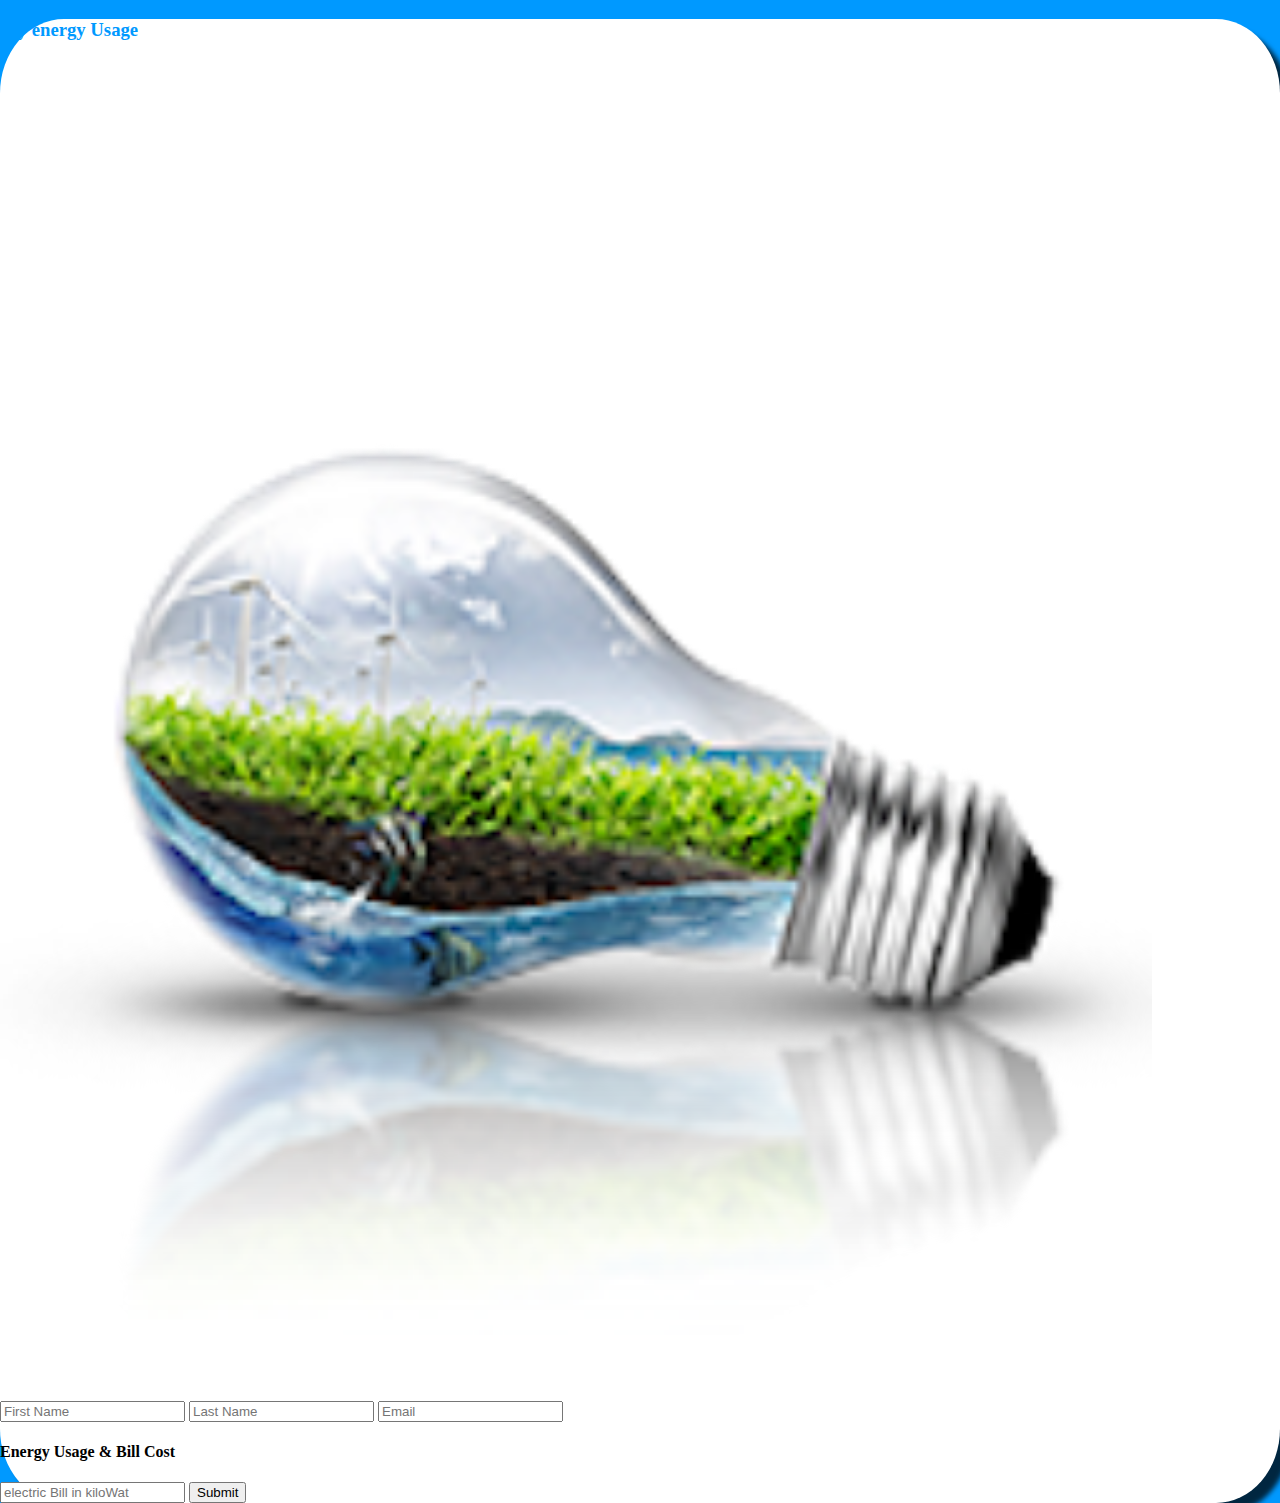
==== index.html @ ec4d0c54 "user information on display" ====
<!DOCTYPE html>
<html>
<head>
	<meta charset='utf-8'>
	<title>My Energy Use</title>
	<link rel="stylesheet" href="https://maxcdn.bootstrapcdn.com/bootstrap/3.3.5/css/bootstrap.min.css" integrity="sha512-dTfge/zgoMYpP7QbHy4gWMEGsbsdZeCXz7irItjcC3sPUFtf0kuFbDz/ixG7ArTxmDjLXDmezHubeNikyKGVyQ==" crossorigin="anonymous">	
	<link href='css/main.css' rel='stylesheet'>
</head>
<body>
	<div class='container'>
		<section>
			<div class='col-md-12'>
				<h3>My energy Usage</h3>
			</div>
		</section>
		<section>
			<div class='row'>
				<div class='col-md-1'>
				</div>
				<div class='col-md-5'>
				<img src='img/transbulb.png' class='mainimg' alt='earth inside a lightbulb' />
				</div>
				<div class='col-md-5'>
					<form action='display.html' method='GET'>
						<label for="firstName">
							<input type='text' class='form-control' name='firstName' placeholder='First Name' />
						</label>
						<label for="lastName">
							<input type='text' class='form-control' name='lastName' placeholder='Last Name' />
						</label>
						<label for="email">
							<input type='email' class='form-control' name='email' placeholder='Email' />
						</label>
						<h4>Energy Usage &amp; Bill Cost</h4>
						<label for="kiloWatt">
							<input type='text' class='form-control' name='kiloWatt' placeholder='electric Bill in kiloWat'/>
						</label>
						<input type='submit' id='button' class="btn btn-default btn-lg"/>
					</form>
				</div>
				<div class='col-md-1'>
				</div>
			</div>
		</section>
	</div>
	<script src="https://ajax.googleapis.com/ajax/libs/jquery/1.11.3/jquery.min.js"></script>
	<script src='js/form.js'></script>
</body>
</html>
---- css/main.css ----
body {
	margin: 0 auto;
	background: #09f;
}

h3 {
	color: #09f;
}


.container {
	margin-top: 1em;
	background: #fff;
	-webkit-box-shadow: 10px 10px 5px 0 rgba(0,0,0,0.75);
	-moz-box-shadow: 10px 10px 5px 0 rgba(0,0,0,0.75);
	box-shadow: 10px 10px 5px 0 rgba(0,0,0,0.75);
	border-radius: 5%;
}

.mainimg {
	width: 90%;
}
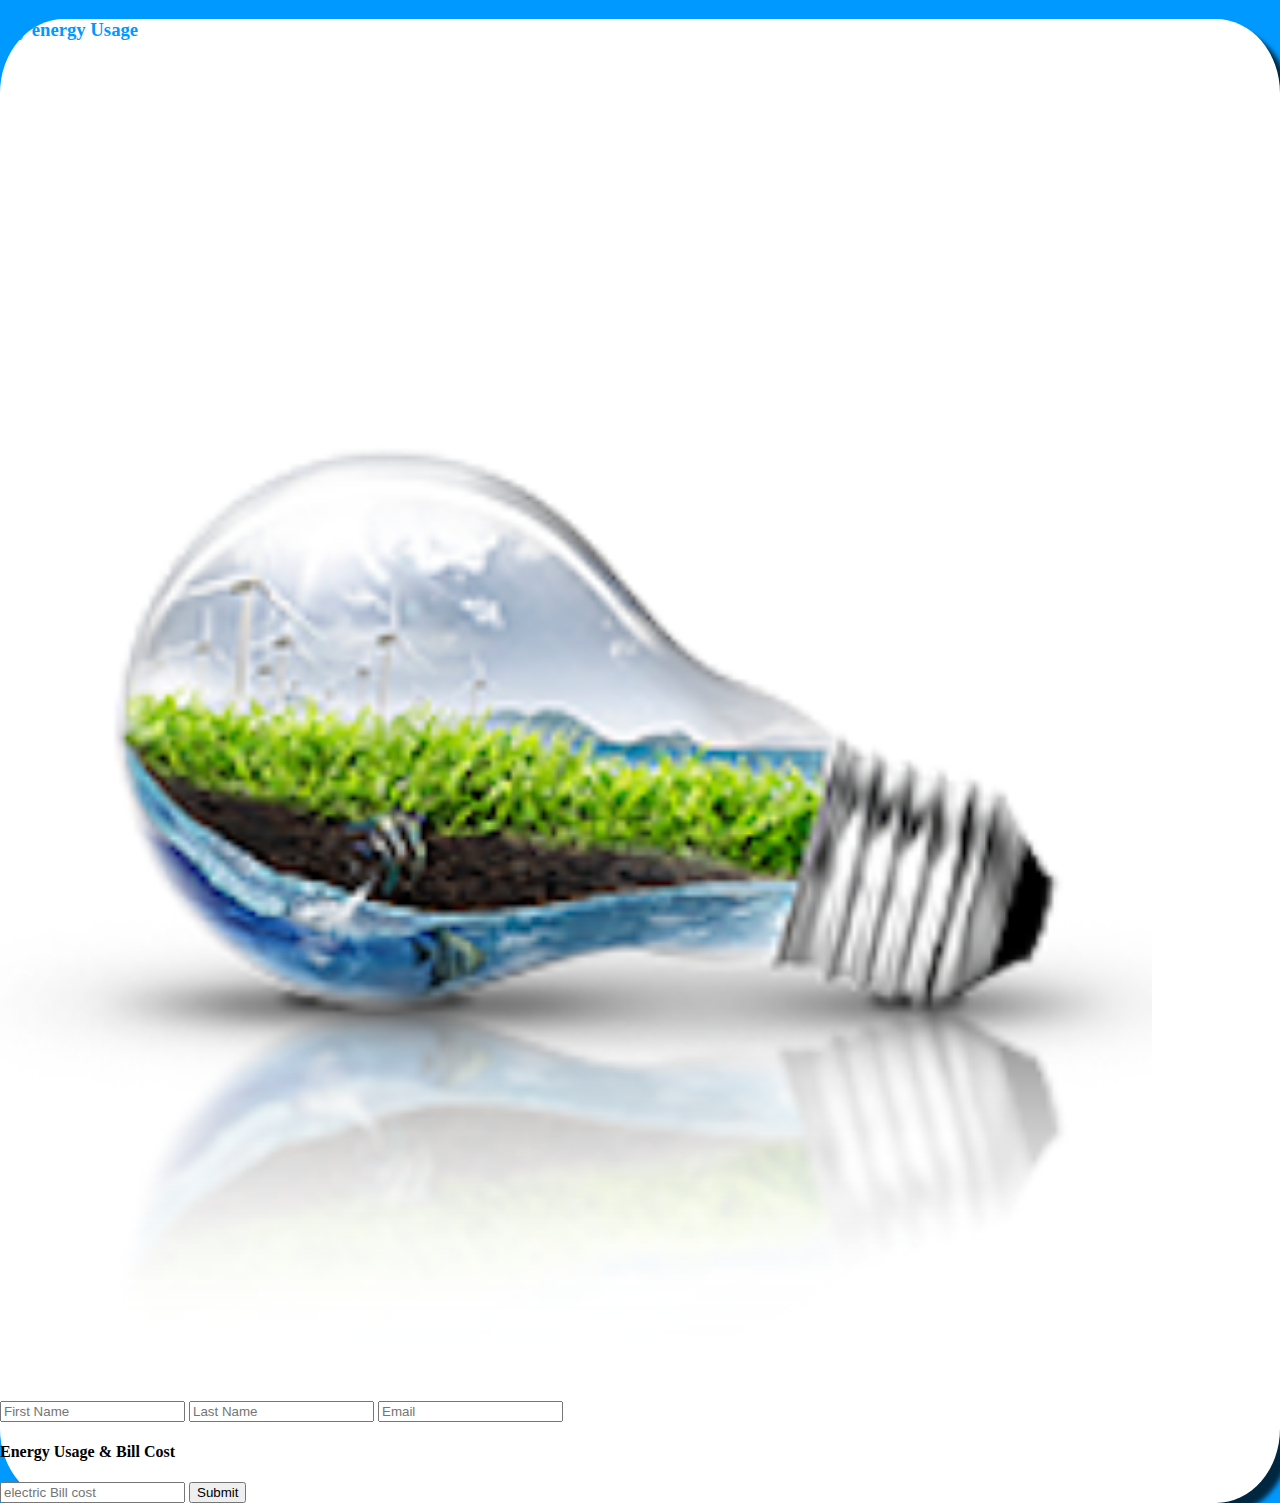
==== commit 588e23d4: "started hardcoding user inputs" ====
--- a/index.html
+++ b/index.html
@@ -32,8 +32,8 @@
 							<input type='email' class='form-control' name='email' placeholder='Email' />
 						</label>
 						<h4>Energy Usage &amp; Bill Cost</h4>
-						<label for="kiloWatt">
-							<input type='text' class='form-control' name='kiloWatt' placeholder='electric Bill in kiloWat'/>
+						<label for="electric price">
+							<input type='text' class='form-control' name='bill' placeholder='electric Bill cost'/>
 						</label>
 						<input type='submit' id='button' class="btn btn-default btn-lg"/>
 					</form>
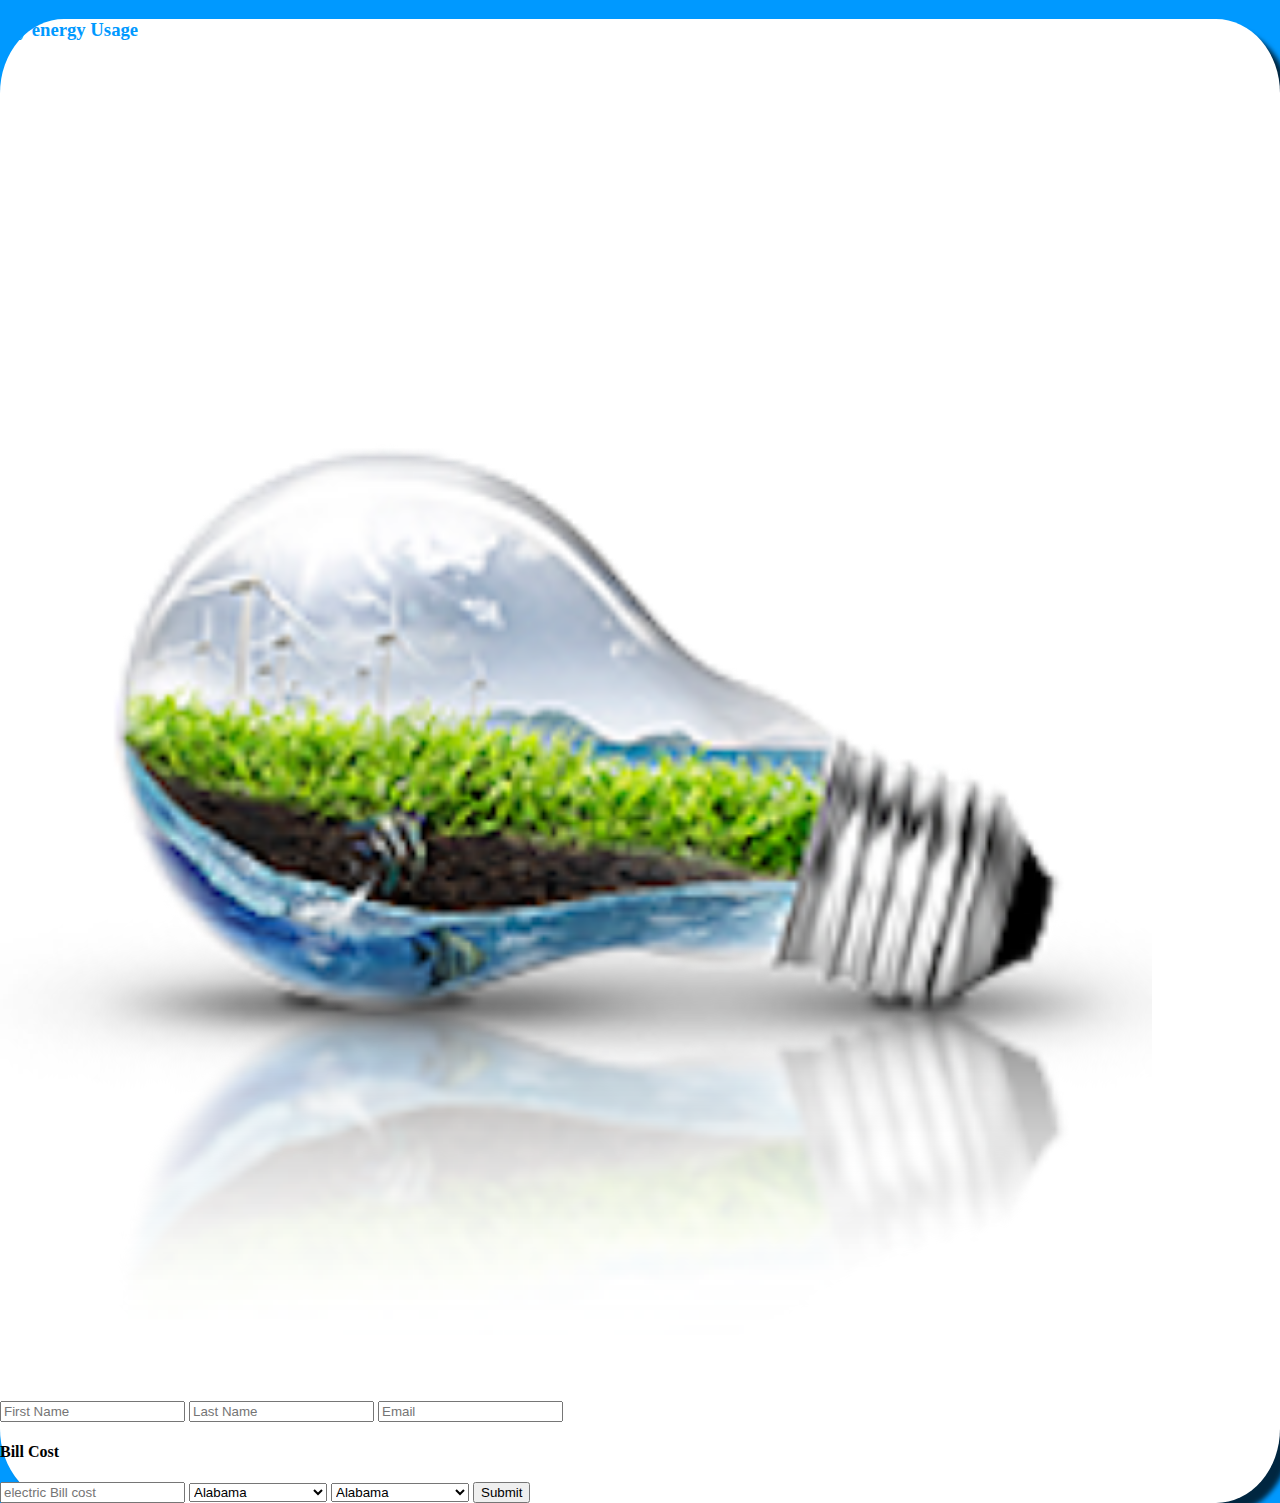
==== commit ffca7a66: "added select box for bar graph" ====
--- a/index.html
+++ b/index.html
@@ -31,9 +31,119 @@
 						<label for="email">
 							<input type='email' class='form-control' name='email' placeholder='Email' />
 						</label>
-						<h4>Energy Usage &amp; Bill Cost</h4>
+						<h4>Bill Cost</h4>
 						<label for="electric price">
 							<input type='text' class='form-control' name='bill' placeholder='electric Bill cost'/>
+						</label>
+						<label for='firstState'>
+							<select name='firstState' class='form-control'>
+								<option value='AL'>Alabama</option>
+								<option value='Ak'>Alaska</option>
+								<option value='AZ'>Arizona</option>
+								<option value='CA'>Cailifornia</option>
+								<option value='CO'>Colorado</option>
+								<option value='CT'>Connecticut</option>
+								<option value='DE'>Delaware</option>
+								<option value='DC'>District of Columbia</option>
+								<option value='FL'>Florida</option>
+								<option value='GA'>Georgia</option>
+								<option value='HI'>Hawaii</option>
+								<option value='ID'>Idaho</option>
+								<option value='IL'>Illinois</option>
+								<option value='IN'>Indiana</option>
+								<option value='IA'>Iowa</option>
+								<option value='KS'>Kansas</option>
+								<option value='AR'>Arkansas</option>
+								<option value='KY'>Kentukcy</option>
+								<option value='LA'>Louisiana</option>
+								<option value='ME'>Maine</option>
+								<option value='MD'>Maryland</option>
+								<option value='MA'>Massachusetts</option>
+								<option value='MI'>Michigan</option>
+								<option value='MN'>Minnesota</option>
+								<option value='MS'>Mississippi</option>
+								<option value='MO'>Missouri</option>
+								<option value='MT'>Montana</option>
+								<option value='NE'>Nebraska</option>
+								<option value='NV'>Nevada</option>
+								<option value='NH'>New Hampshire</option>
+								<option value='NJ'>New Jersey</option>
+								<option value='NM'>New Mexico</option>
+								<option value='NY'>New York</option>
+								<option value='NC'>North Carolina</option>
+								<option value='ND'>North Dakota</option>
+								<option value='OH'>Ohio</option>
+								<option value='OK'>Oklahoma</option>
+								<option value='OR'>Oregon</option>
+								<option value='PA'>Pennsylvania</option>
+								<option value='RI'>Rhonda Island</option>
+								<option value='SC'>South Carolina</option>
+								<option value='SD'>South Dakota</option>
+								<option value='TN'>Tennesse</option>
+								<option value='TX'>Texas</option>
+								<option value='UT'>Utah</option>
+								<option value='VT'>Vermont</option>
+								<option value='VA'>Virginia</option>
+								<option value='WA'>Washington</option>
+								<option value='WV'>West Virginia</option>
+								<option value='WI'>Wisconsin</option>
+								<option value='WY'>Wyoming</option>
+							</select>
+						</label>
+						<label for='secondStates'>
+							<select name='firstState' class='form-control'>
+								<option value='AL'>Alabama</option>
+								<option value='Ak'>Alaska</option>
+								<option value='AZ'>Arizona</option>
+								<option value='CA'>Cailifornia</option>
+								<option value='CO'>Colorado</option>
+								<option value='CT'>Connecticut</option>
+								<option value='DE'>Delaware</option>
+								<option value='DC'>District of Columbia</option>
+								<option value='FL'>Florida</option>
+								<option value='GA'>Georgia</option>
+								<option value='HI'>Hawaii</option>
+								<option value='ID'>Idaho</option>
+								<option value='IL'>Illinois</option>
+								<option value='IN'>Indiana</option>
+								<option value='IA'>Iowa</option>
+								<option value='KS'>Kansas</option>
+								<option value='AR'>Arkansas</option>
+								<option value='KY'>Kentukcy</option>
+								<option value='LA'>Louisiana</option>
+								<option value='ME'>Maine</option>
+								<option value='MD'>Maryland</option>
+								<option value='MA'>Massachusetts</option>
+								<option value='MI'>Michigan</option>
+								<option value='MN'>Minnesota</option>
+								<option value='MS'>Mississippi</option>
+								<option value='MO'>Missouri</option>
+								<option value='MT'>Montana</option>
+								<option value='NE'>Nebraska</option>
+								<option value='NV'>Nevada</option>
+								<option value='NH'>New Hampshire</option>
+								<option value='NJ'>New Jersey</option>
+								<option value='NM'>New Mexico</option>
+								<option value='NY'>New York</option>
+								<option value='NC'>North Carolina</option>
+								<option value='ND'>North Dakota</option>
+								<option value='OH'>Ohio</option>
+								<option value='OK'>Oklahoma</option>
+								<option value='OR'>Oregon</option>
+								<option value='PA'>Pennsylvania</option>
+								<option value='RI'>Rhonda Island</option>
+								<option value='SC'>South Carolina</option>
+								<option value='SD'>South Dakota</option>
+								<option value='TN'>Tennesse</option>
+								<option value='TX'>Texas</option>
+								<option value='UT'>Utah</option>
+								<option value='VT'>Vermont</option>
+								<option value='VA'>Virginia</option>
+								<option value='WA'>Washington</option>
+								<option value='WV'>West Virginia</option>
+								<option value='WI'>Wisconsin</option>
+								<option value='WY'>Wyoming</option>
+							</select>
 						</label>
 						<input type='submit' id='button' class="btn btn-default btn-lg"/>
 					</form>
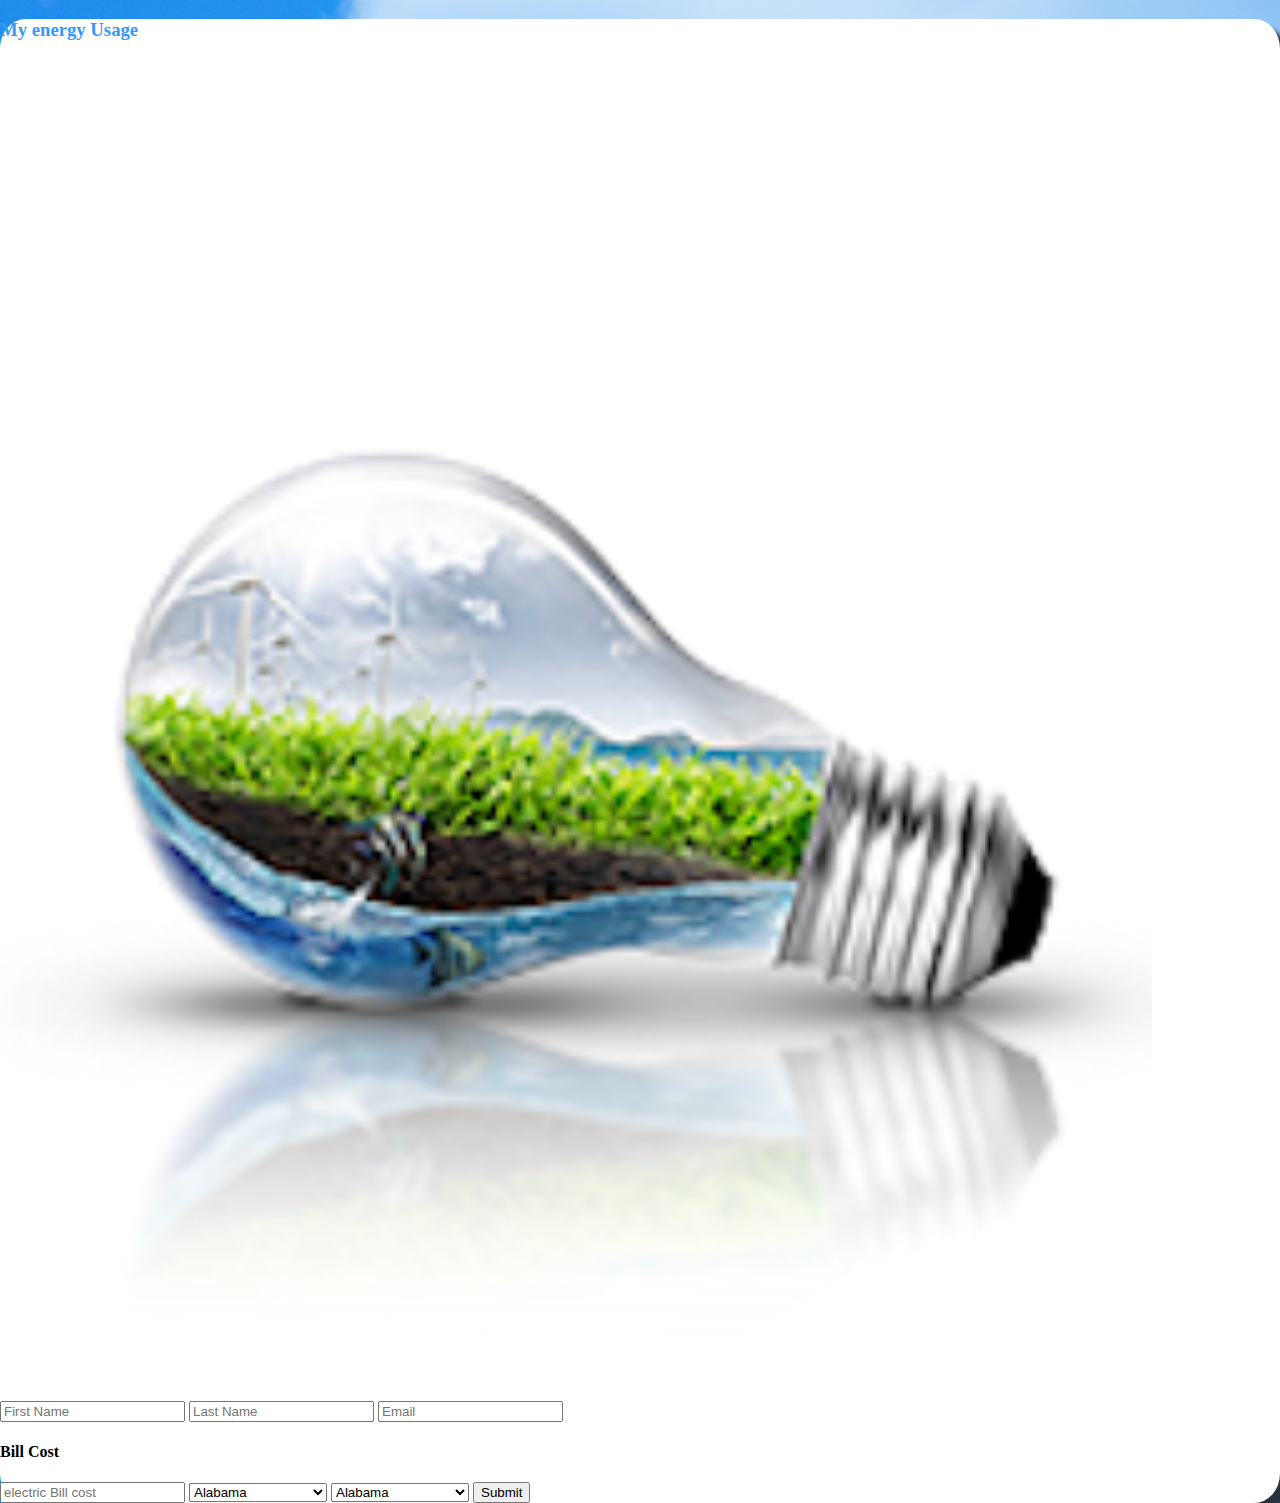
==== commit 973524d5: "bg img/conistent style applied" ====
--- a/index.html
+++ b/index.html
@@ -90,8 +90,8 @@
 								<option value='WY'>Wyoming</option>
 							</select>
 						</label>
-						<label for='secondStates'>
-							<select name='firstState' class='form-control'>
+						<label for='secondState'>
+							<select name='secondState' class='form-control'>
 								<option value='AL'>Alabama</option>
 								<option value='Ak'>Alaska</option>
 								<option value='AZ'>Arizona</option>
--- a/css/main.css
+++ b/css/main.css
@@ -1,10 +1,10 @@
 body {
 	margin: 0 auto;
-	background: #09f;
+	background: url("../img/sky.jpg");
 }
 
 h3 {
-	color: #09f;
+	color: #39f;
 }
 
 
@@ -14,7 +14,7 @@
 	-webkit-box-shadow: 10px 10px 5px 0 rgba(0,0,0,0.75);
 	-moz-box-shadow: 10px 10px 5px 0 rgba(0,0,0,0.75);
 	box-shadow: 10px 10px 5px 0 rgba(0,0,0,0.75);
-	border-radius: 5%;
+	border-radius: 2%;
 }
 
 .mainimg {
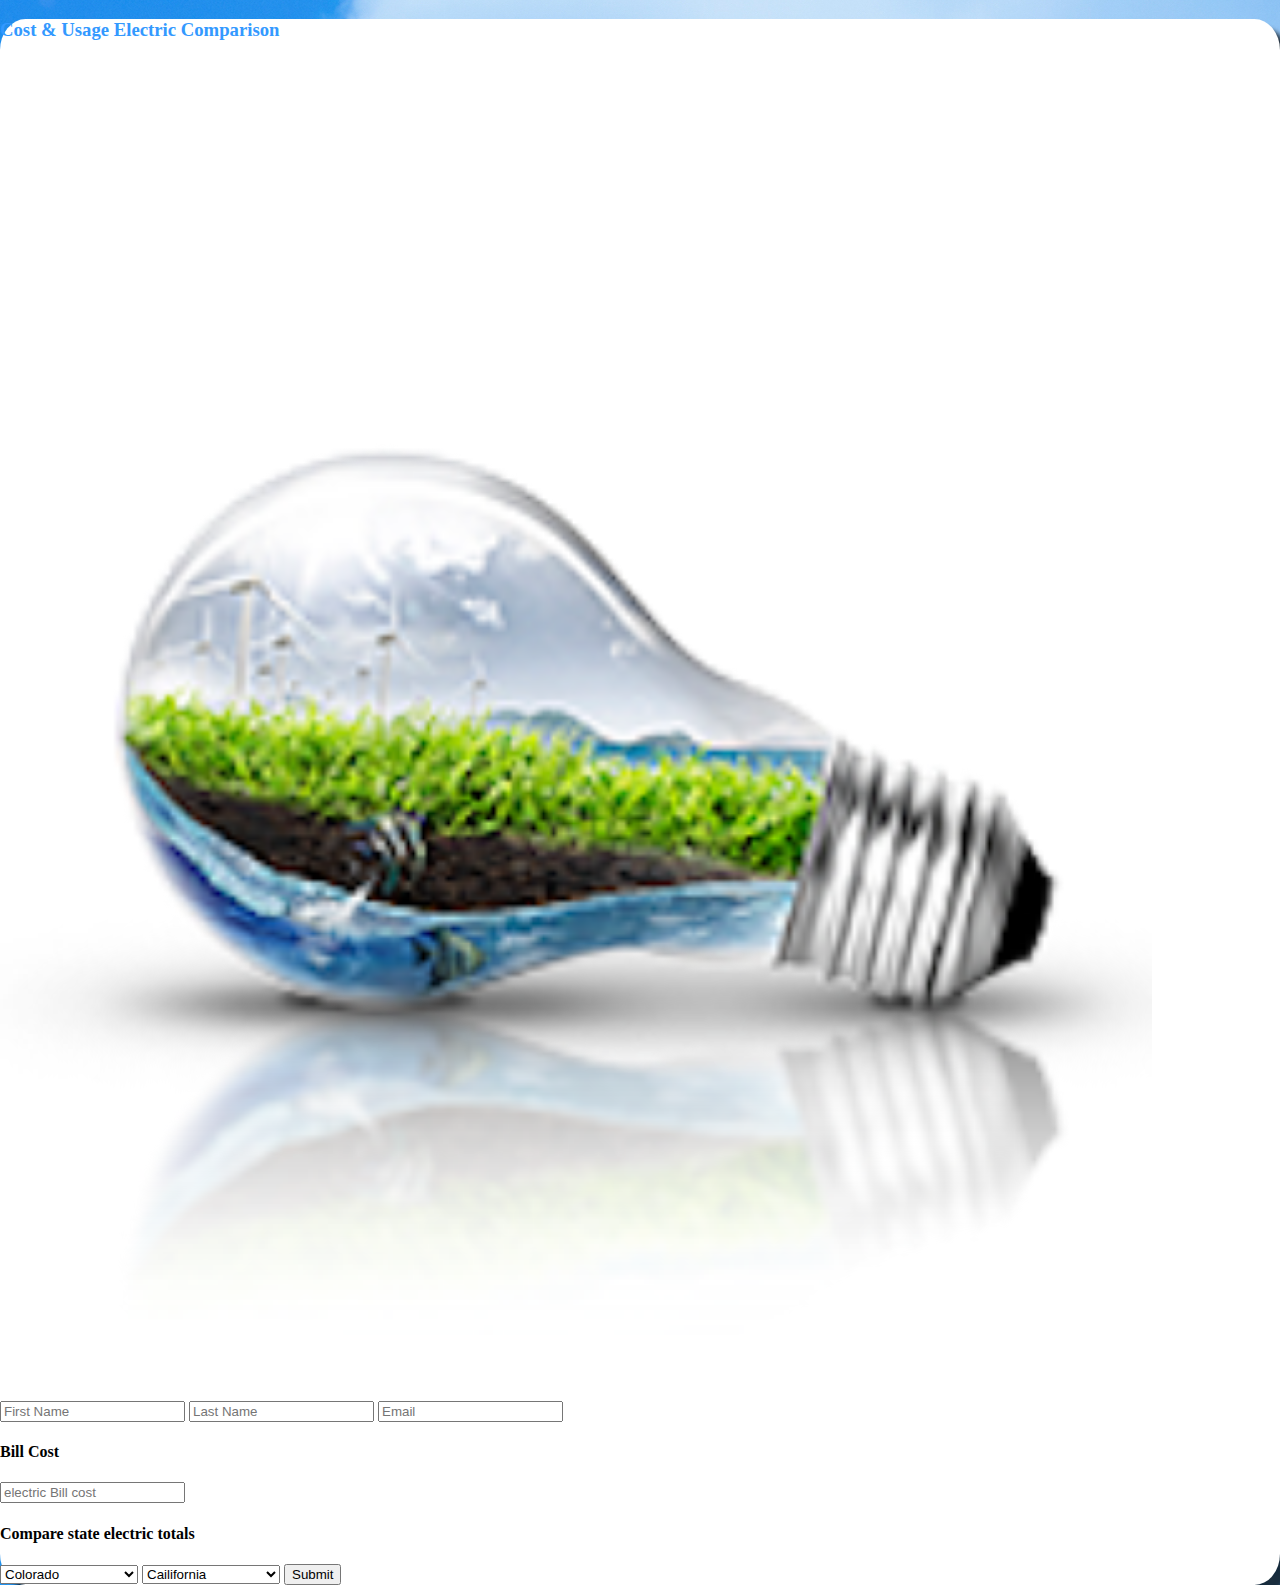
==== commit 075320fd: "default selected box/titles" ====
--- a/index.html
+++ b/index.html
@@ -9,8 +9,16 @@
 <body>
 	<div class='container'>
 		<section>
-			<div class='col-md-12'>
-				<h3>My energy Usage</h3>
+			<div class='row'>
+				<div class='col-md-1'>
+				</div>
+					<div class='col-md-5'>
+						<h3>Cost &amp; Usage Electric Comparison</h3>
+					</div>
+					<div class='col-md-5'>
+					</div>
+				<div class='col-md-1'>
+				</div>
 			</div>
 		</section>
 		<section>
@@ -35,13 +43,14 @@
 						<label for="electric price">
 							<input type='text' class='form-control' name='bill' placeholder='electric Bill cost'/>
 						</label>
+						<h4>Compare state electric totals</h4> 
 						<label for='firstState'>
 							<select name='firstState' class='form-control'>
 								<option value='AL'>Alabama</option>
 								<option value='Ak'>Alaska</option>
 								<option value='AZ'>Arizona</option>
 								<option value='CA'>Cailifornia</option>
-								<option value='CO'>Colorado</option>
+								<option value='CO' selected='selected'>Colorado</option>
 								<option value='CT'>Connecticut</option>
 								<option value='DE'>Delaware</option>
 								<option value='DC'>District of Columbia</option>
@@ -95,7 +104,7 @@
 								<option value='AL'>Alabama</option>
 								<option value='Ak'>Alaska</option>
 								<option value='AZ'>Arizona</option>
-								<option value='CA'>Cailifornia</option>
+								<option value='CA' selected='selected'>Cailifornia</option>
 								<option value='CO'>Colorado</option>
 								<option value='CT'>Connecticut</option>
 								<option value='DE'>Delaware</option>
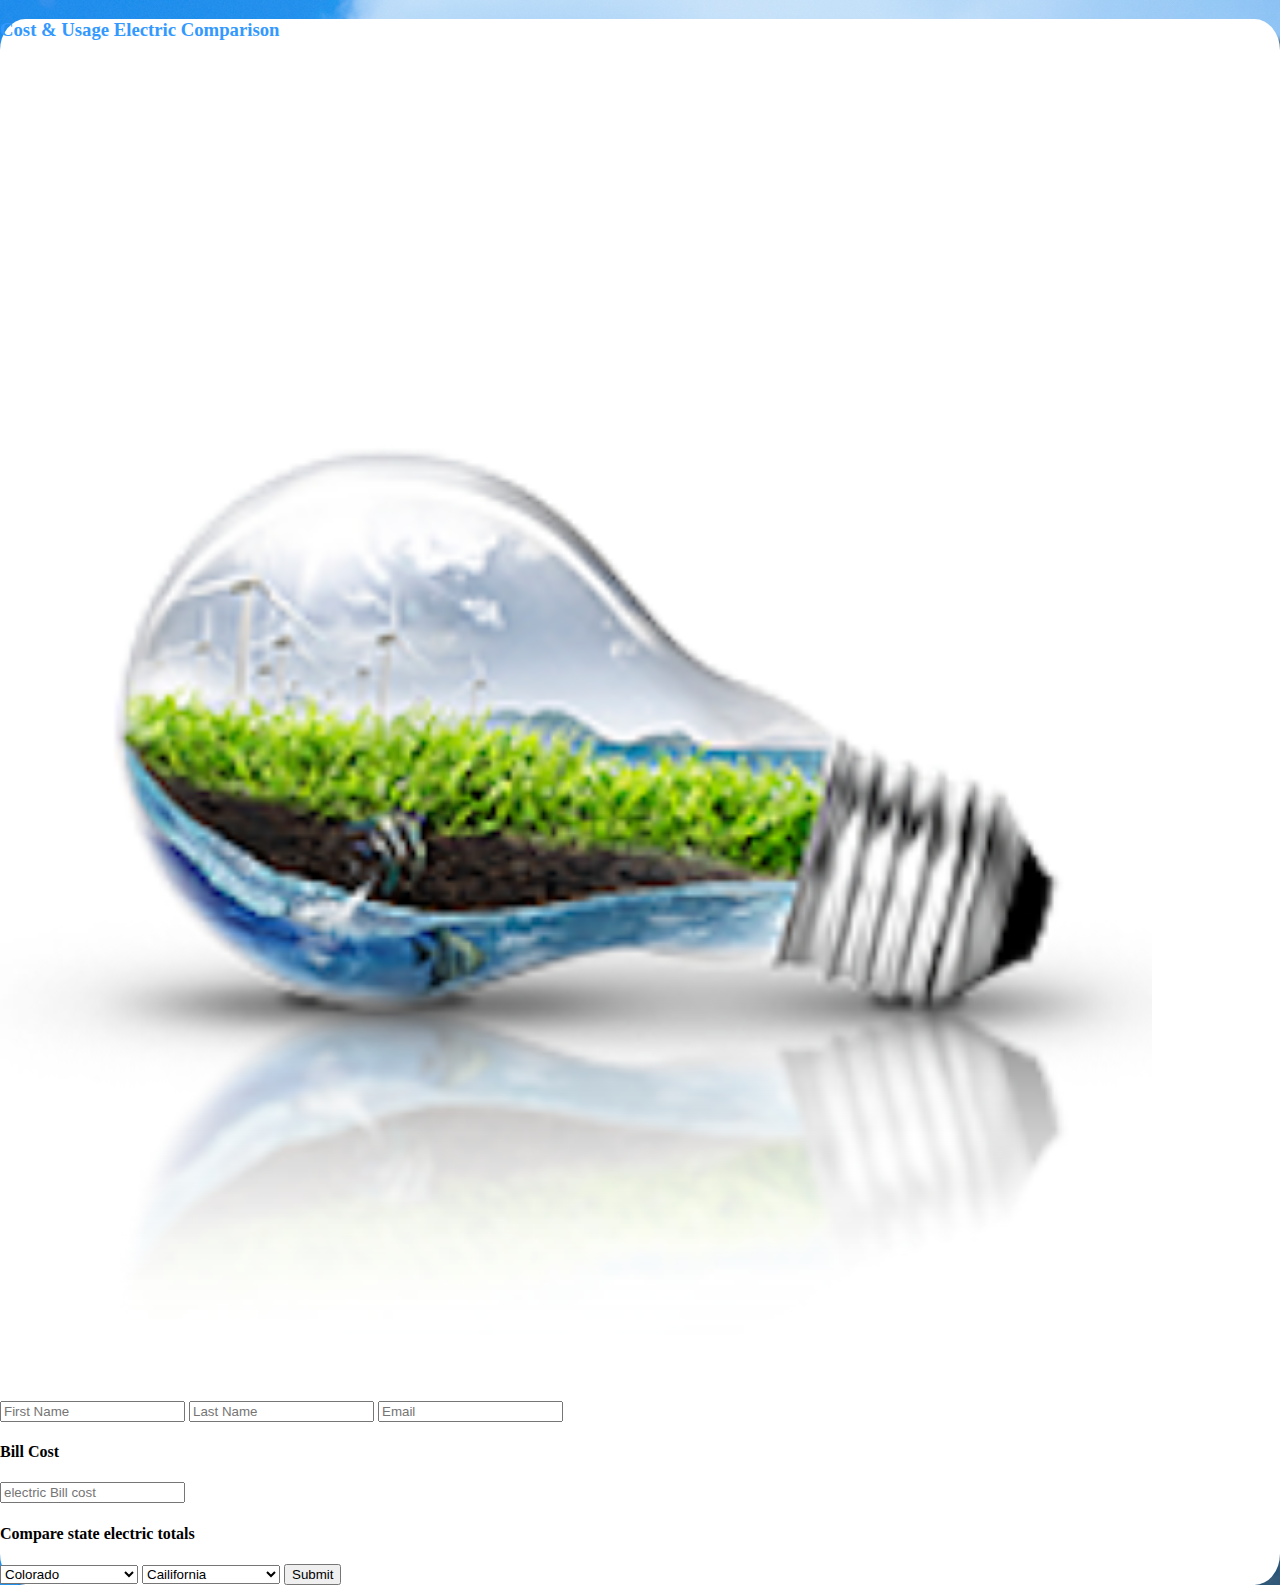
==== commit 78b074cd: "user input stored Locally" ====
--- a/index.html
+++ b/index.html
@@ -31,13 +31,13 @@
 				<div class='col-md-5'>
 					<form action='display.html' method='GET'>
 						<label for="firstName">
-							<input type='text' class='form-control' name='firstName' placeholder='First Name' />
+							<input type='text' class='form-control' id='fName' name='firstName' placeholder='First Name' />
 						</label>
 						<label for="lastName">
-							<input type='text' class='form-control' name='lastName' placeholder='Last Name' />
+							<input type='text' class='form-control' id='lName' name='lastName' placeholder='Last Name' />
 						</label>
 						<label for="email">
-							<input type='email' class='form-control' name='email' placeholder='Email' />
+							<input type='email' class='form-control' id='email' name='email' placeholder='Email' />
 						</label>
 						<h4>Bill Cost</h4>
 						<label for="electric price">
--- a/css/main.css
+++ b/css/main.css
@@ -11,9 +11,9 @@
 .container {
 	margin-top: 1em;
 	background: #fff;
-	-webkit-box-shadow: 10px 10px 5px 0 rgba(0,0,0,0.75);
-	-moz-box-shadow: 10px 10px 5px 0 rgba(0,0,0,0.75);
-	box-shadow: 10px 10px 5px 0 rgba(0,0,0,0.75);
+	-webkit-box-shadow: 20px 20px 5px 0 rgba(0,0,0,0.50);
+	-moz-box-shadow: 20px 20px 5px 0 rgba(0,0,0,0.50);
+	box-shadow: 20px 20px 5px 0 rgba(0,0,0,0.50);
 	border-radius: 2%;
 }
 
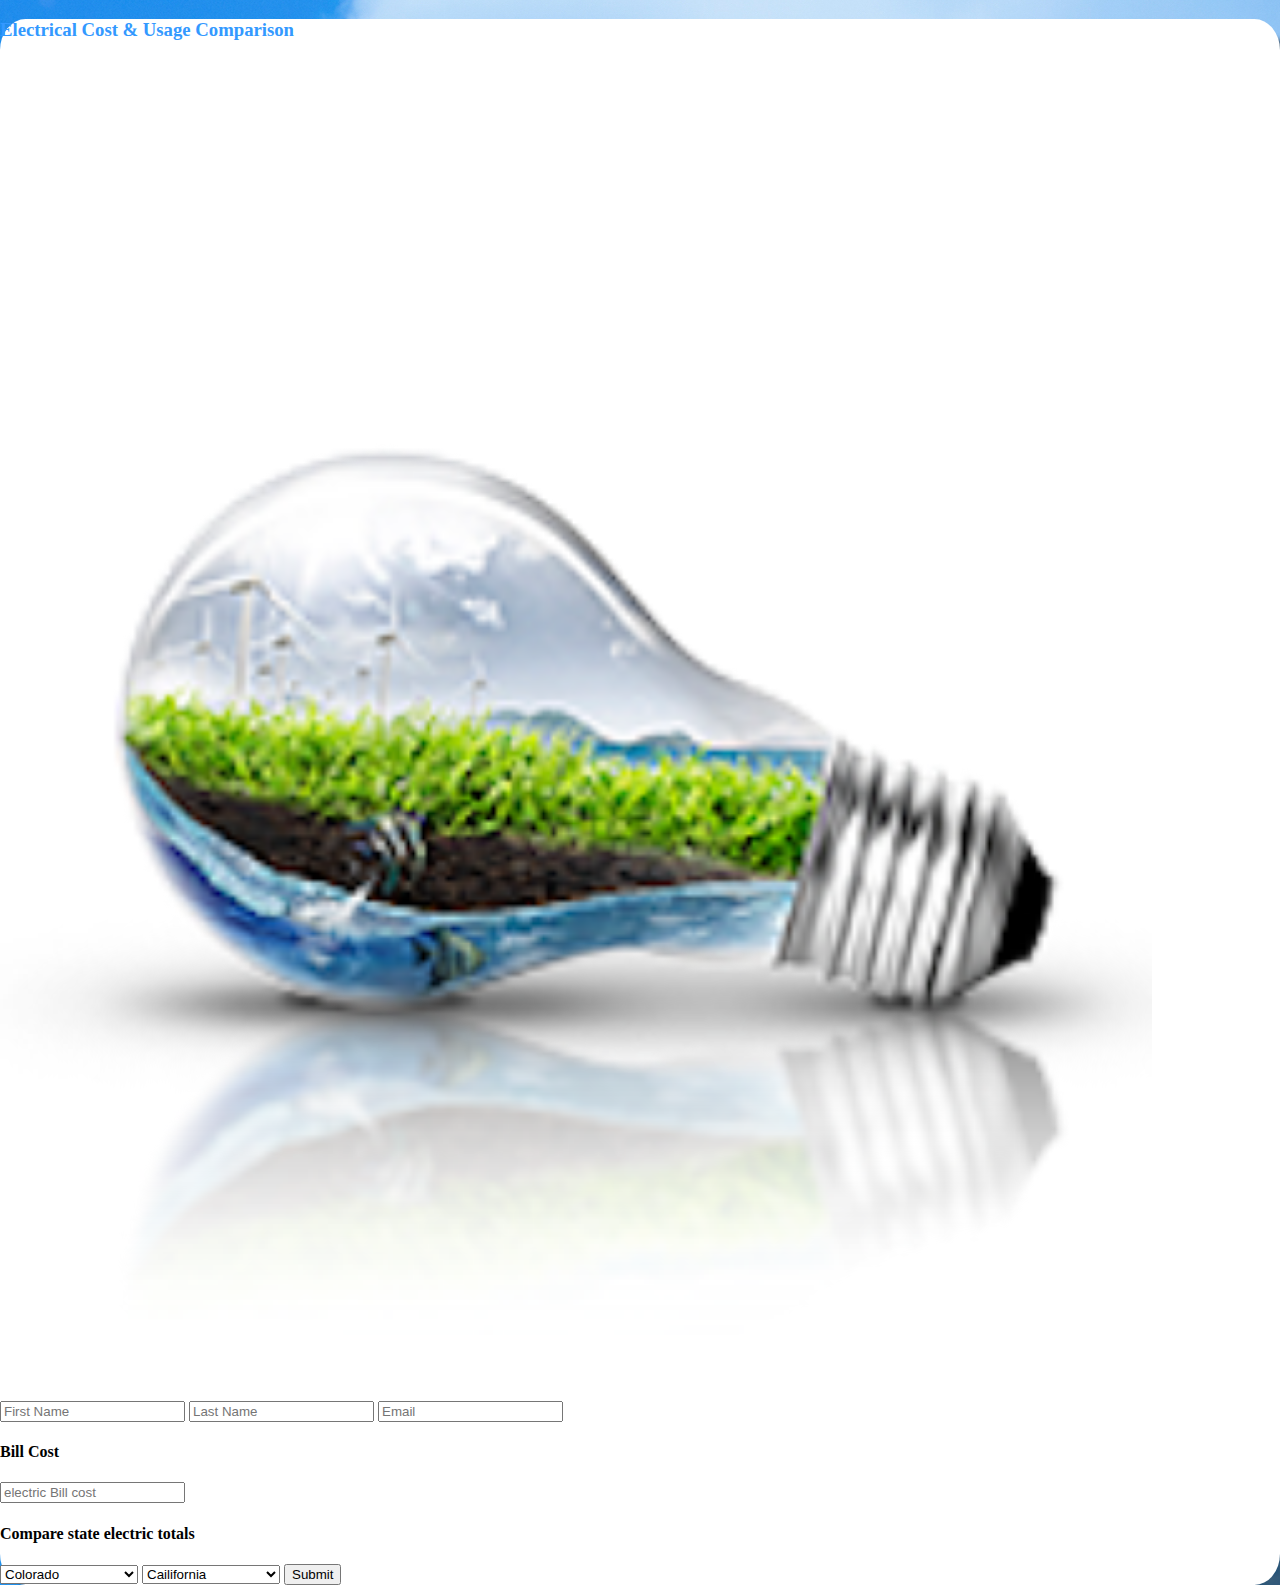
==== commit 2b1056d1: "removed bug alert" ====
--- a/index.html
+++ b/index.html
@@ -1,6 +1,7 @@
 <!DOCTYPE html>
 <html>
 <head>
+	<script src='https://cdn.firebase.com/js/client/2.2.1/firebase.js'></script>
 	<meta charset='utf-8'>
 	<title>My Energy Use</title>
 	<link rel="stylesheet" href="https://maxcdn.bootstrapcdn.com/bootstrap/3.3.5/css/bootstrap.min.css" integrity="sha512-dTfge/zgoMYpP7QbHy4gWMEGsbsdZeCXz7irItjcC3sPUFtf0kuFbDz/ixG7ArTxmDjLXDmezHubeNikyKGVyQ==" crossorigin="anonymous">	
@@ -13,7 +14,7 @@
 				<div class='col-md-1'>
 				</div>
 					<div class='col-md-5'>
-						<h3>Cost &amp; Usage Electric Comparison</h3>
+						<h3>Electrical Cost &amp; Usage Comparison</h3>
 					</div>
 					<div class='col-md-5'>
 					</div>
@@ -41,7 +42,7 @@
 						</label>
 						<h4>Bill Cost</h4>
 						<label for="electric price">
-							<input type='text' class='form-control' name='bill' placeholder='electric Bill cost'/>
+							<input type='text' class='form-control' id='billCost'name='bill' placeholder='electric Bill cost'/>
 						</label>
 						<h4>Compare state electric totals</h4> 
 						<label for='firstState'>
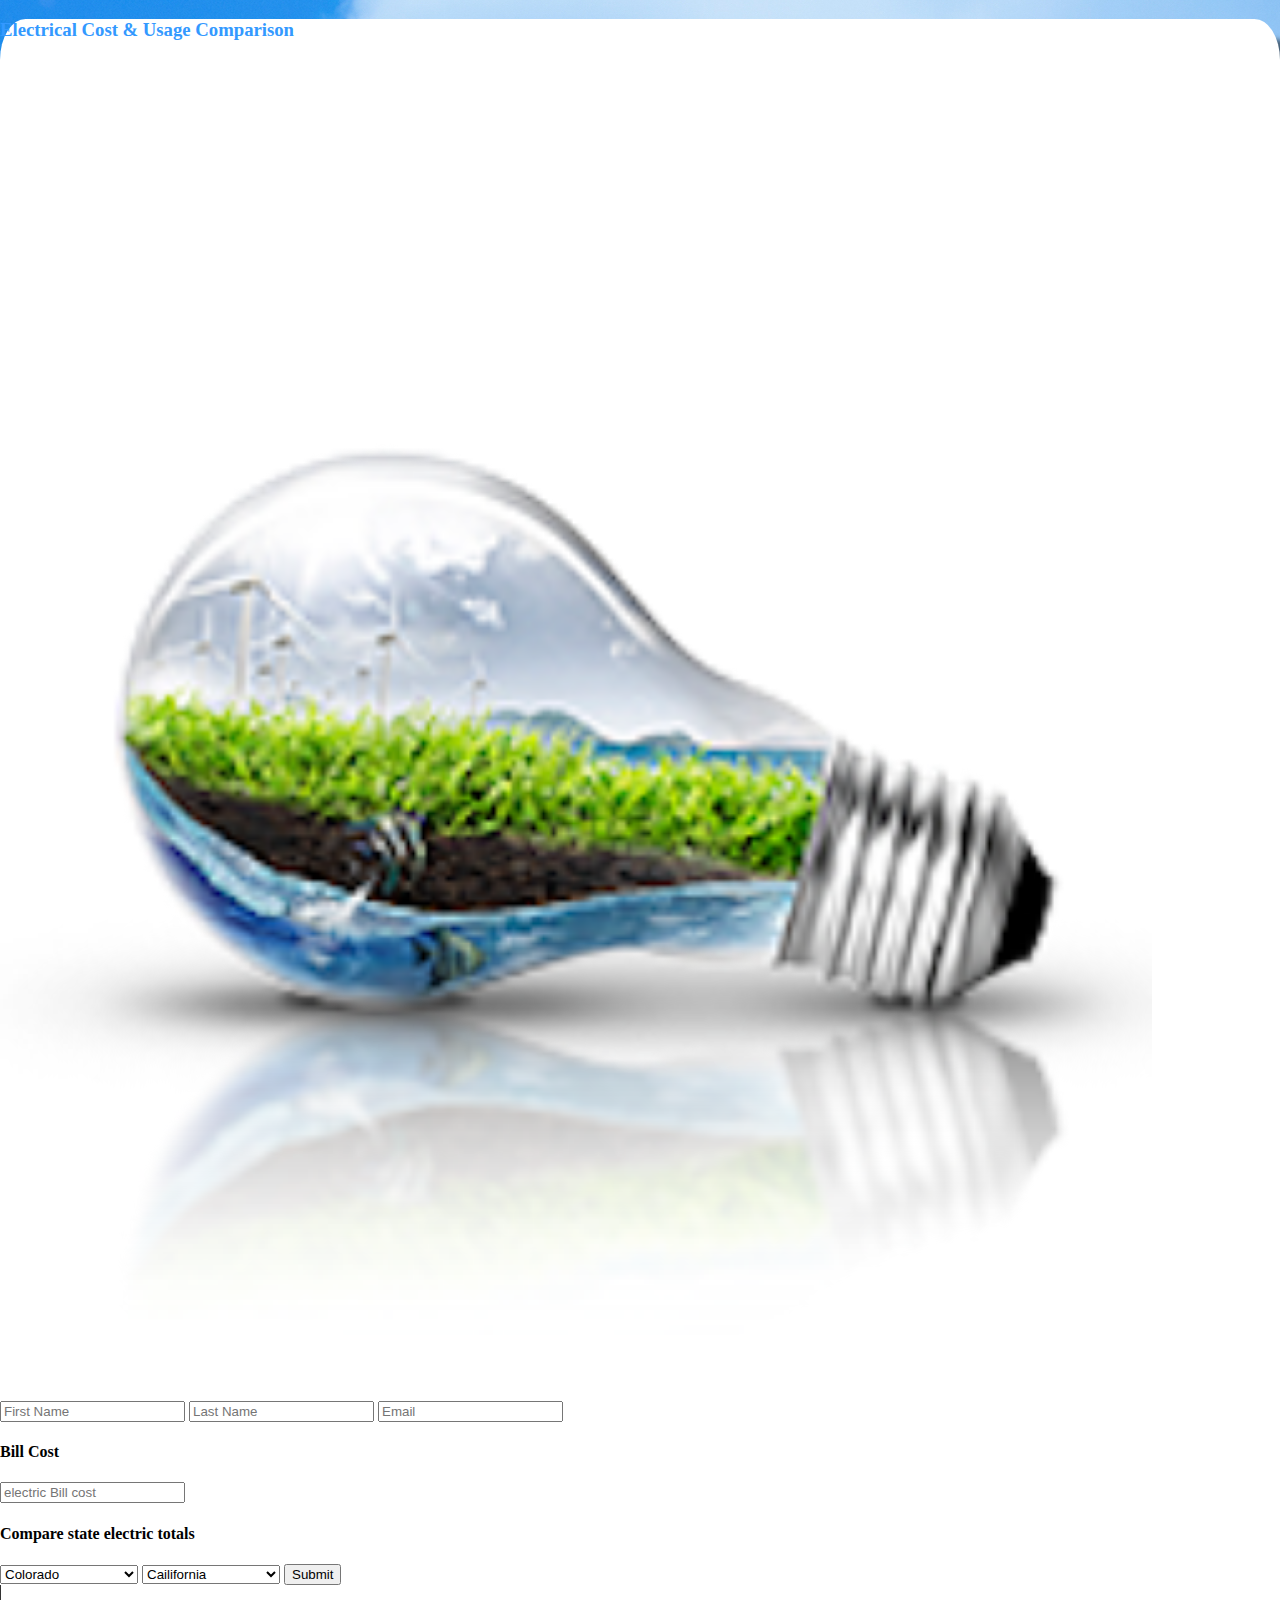
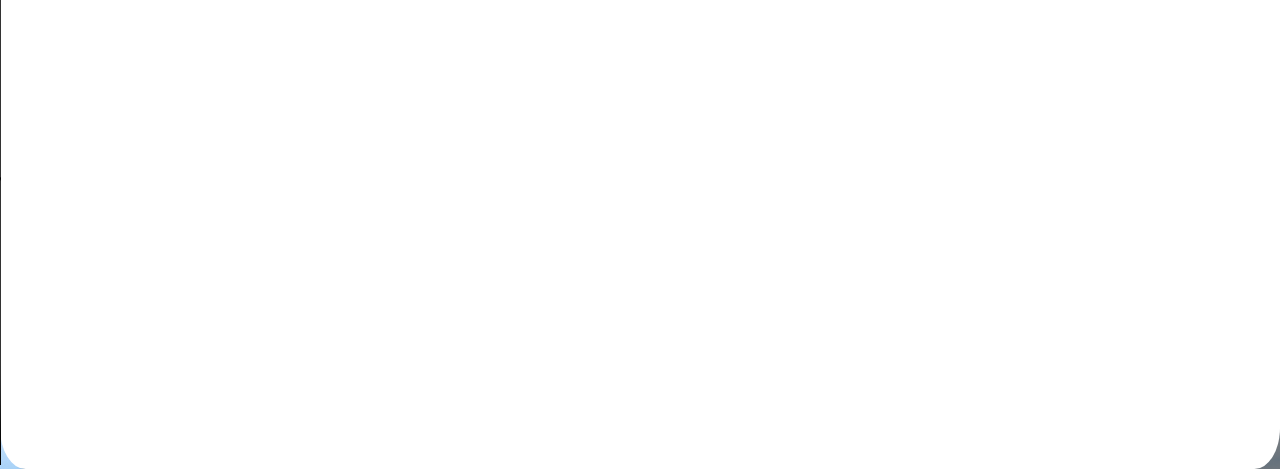
==== commit 2959d791: "added screencast" ====
--- a/index.html
+++ b/index.html
@@ -157,6 +157,10 @@
 						</label>
 						<input type='submit' id='button' class="btn btn-default btn-lg"/>
 					</form>
+					<video src='img/electricCast.ogg' controls>
+						<source src='img/electricCast.ogg' />
+						<source src='img/electricCast.mp4' />
+					</video>
 				</div>
 				<div class='col-md-1'>
 				</div>
--- a/css/main.css
+++ b/css/main.css
@@ -7,6 +7,10 @@
 	color: #39f;
 }
 
+video {
+	width: 40em;
+	height: 30em;
+}
 
 .container {
 	margin-top: 1em;
